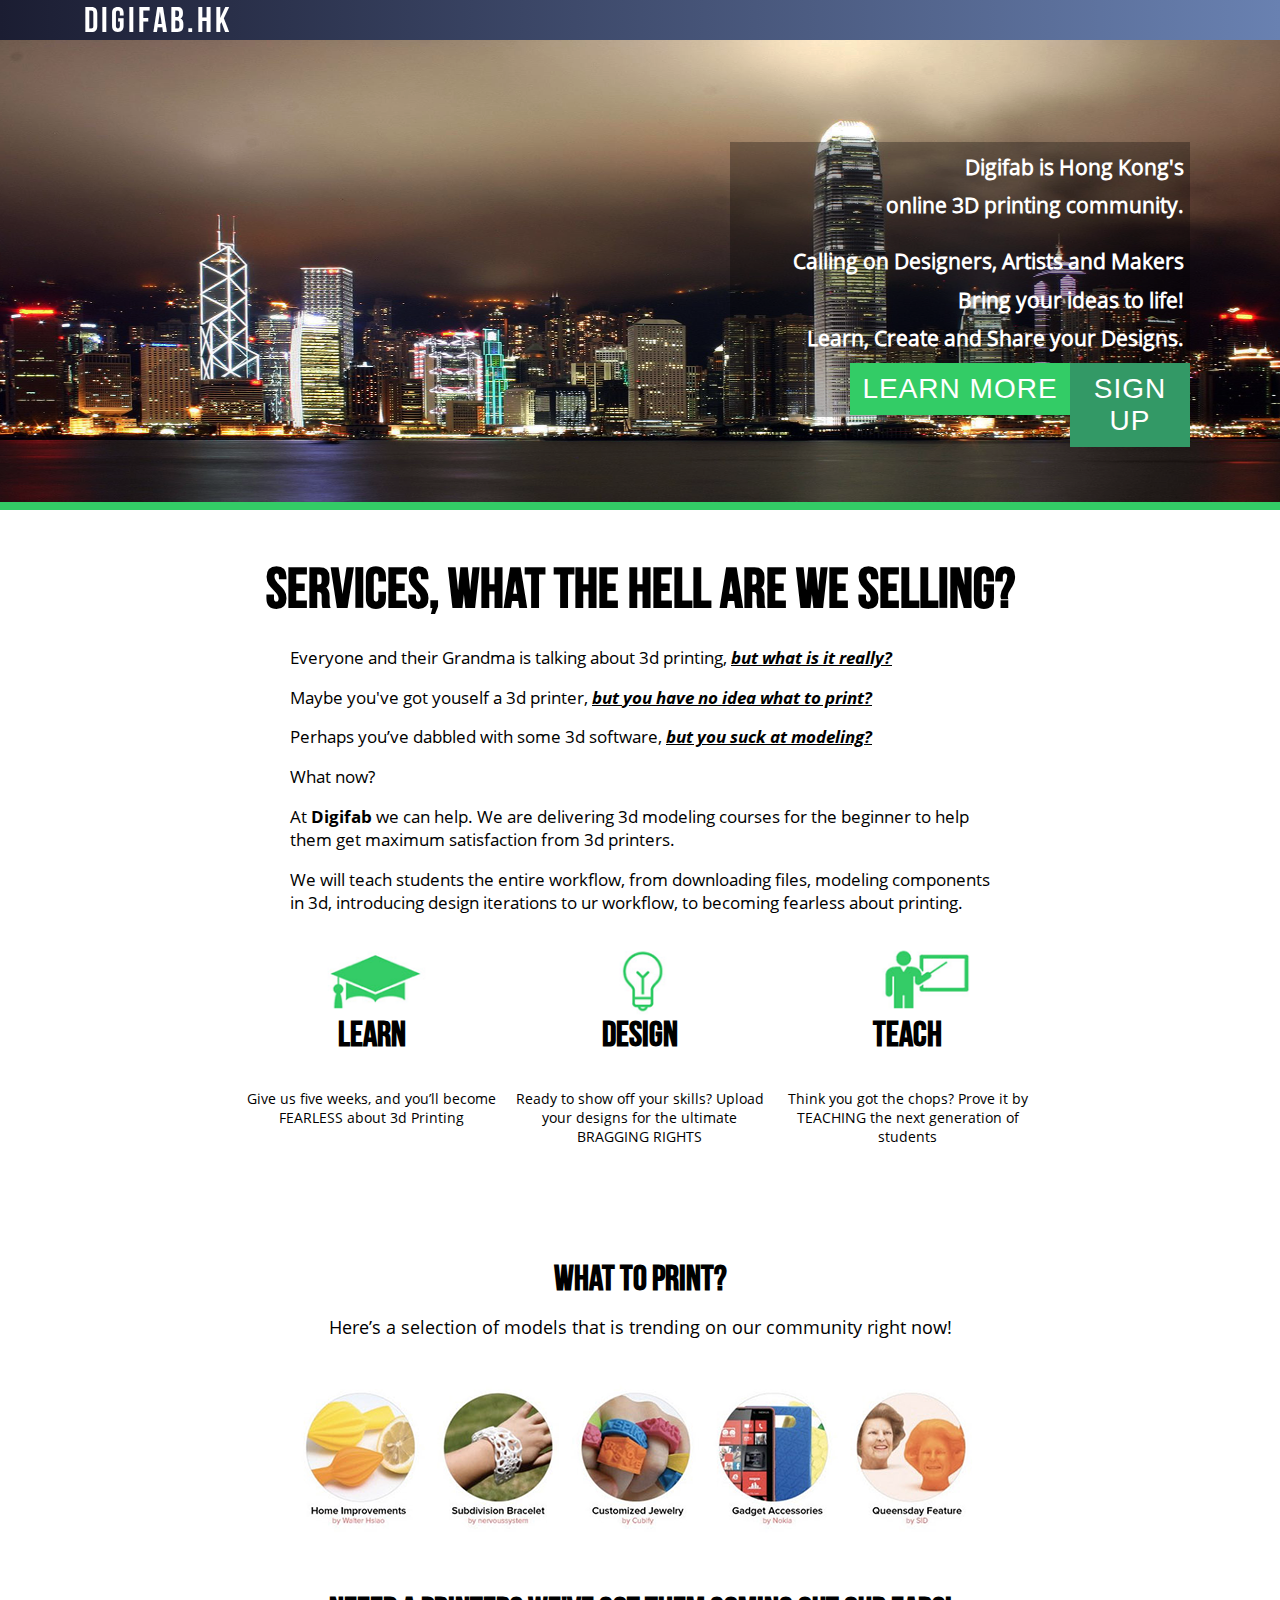
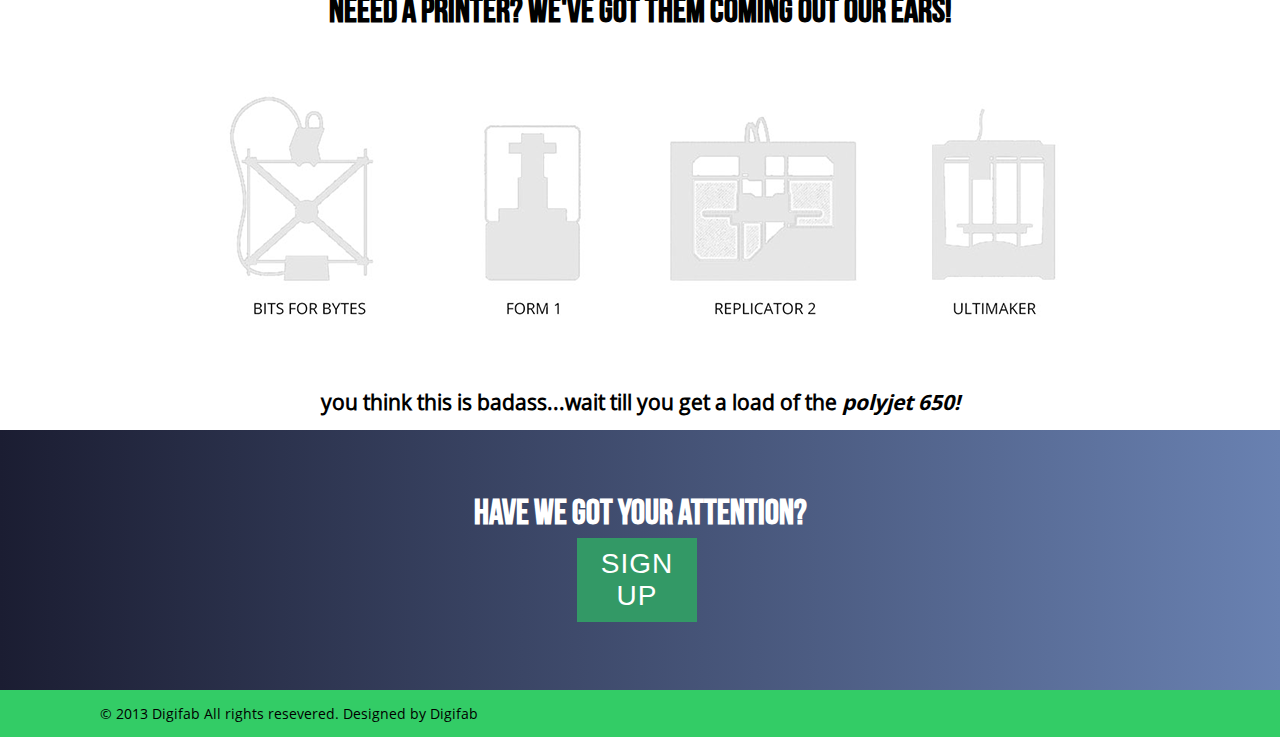
==== signup.html @ a46598dc "commit signup template" ====
<html>
<head>
  <title>Digifab.HK</title>
  <meta name="description" content="Digifab Hong Kong is a 3D Design Education Service aimed for Makers interested in 3D Fabrication">
  <meta keywords="Learn,3D,Printing,Design,Makers,Hackerspace,Hobby,Hong Kong">
  <meta charset="UTF-8">

  <link rel="stylesheet" type="text/css" href="css/main.css">
</head>
<body>
  <!-- Main Container -->
  <main class="container">

    <header>
      <span class="logo"><a href="index.html">DigiFab.HK</a></span>
      <nav class="menu-container">
        <ul class="menu">
          <!-- <li class="menu-item"><a href="/">Services</a></li>
          <li class="menu-item"><a href="/">What to Print</a></li>
          <li class="menu-item"><a href="/">About Us</a></li> -->
          <!-- <li class="menu-item"><a href="/">Blog</a></li> -->
          <!-- <li class="menu-item"><a href="">Contact Us</a></li> -->
        </ul>
      </nav>
    </header>
    <!-- First Article -->
    <article class="main-title">
      <section class="container">
          <summary class="description">
            <h1>Digifab is Hong Kong's</h1>
            <h1>online 3D printing community.</h1>
          </summary>
          <div class="detail">
            <h1>Calling on Designers, Artists and Makers</h1>
            <h1>Bring your ideas to life!</h1>
            <h1>Learn, Create and Share your Designs.</h1>
          </div>
          <nav class="signup">
            <span>Learn More</span>
            <span><a href="#" class="signup-button">Sign Up</a></span>
          </nav>
      </section>
      
      <nav>
        <ul>
          <li><span></span></li>
          <li><span></span></li>
        </ul> 
      </nav>
    </article>

    <!-- Services Article -->
    <article class="services">
      <section class="title">
        <h1>Services, What the hell are we selling?</h1>
      </section>
      <section class="description">
        <p>Everyone and their Grandma is talking about 3d printing, <span>but what is it really?</span></p>
        <p>Maybe you've got youself a 3d printer, <span>but you have no idea what to print?</span></p>
        <p>Perhaps you’ve dabbled with some 3d software, <span>but you suck at modeling?</span></p>
        <p>What now?</p>
        <p>At <span class="bold">Digifab</span> we can help. We are delivering 3d modeling courses for the beginner to help them get maximum satisfaction from 3d printers.</p>
        <p>We will teach students the entire workflow, from downloading files, modeling components in 3d, introducing design iterations to ur workflow, to becoming fearless about printing.</p>
      </section>
    </article>

    <!-- Learn, Design, Teach -->
    <article class="aims">
        <div>
          <div class="col-3">
            <img class="logo"/>
            <h2 class="aim-title">LEARN</h2>
            <p class="aim-detail">Give us five weeks, and you’ll become FEARLESS about 3d Printing</p>
          </div>
          <div class="col-3">
            <img class="logo"/>
            <h2 class="aim-title">DESIGN</h2>
            <p class="aim-detail">Ready to show off your skills? 
              Upload your designs for the ultimate BRAGGING RIGHTS</p>
          </div>
          <div class="col-3">
            <img class="logo"/>
            <h2 class="aim-title">TEACH</h2>
            <p class="aim-detail">Think you got the chops?
            Prove it by TEACHING the next generation 
            of students</p>
          </div>
        </div>
      </section>
    
    </article>

    <!-- What to Print -->
    <article class="what-print">
      <h2>WHAT TO PRINT?</h2>
      <p>Here’s a selection of models that is trending on our community right now!</p>
    </article>

    <!-- Need a Printer? -->
    <article class="need-print">
      <h2 class="title">Neeed a printer? We've got them coming out our ears!</h2>

      
      <div class="detail"><h2>you think this is badass...</h2><h2>wait till you get a load of the <span>polyjet 650!</span></h2></div>
    </article>
      
    <!-- Attention -->
    <article class="attention">
      <h2 class="title">Have we got your attention?</h2>
      <nav class="signup">
        <span>Learn More</span>
        <span><a href="#" class="signup-button">Sign Up</a></span>
      </nav>
    </article>

    <!-- About Us -->
    <article class="about">
      <h1 class="title">About Us</h1>
      <section class="who">
        <h3>who we are</h3>
        <p>blurb</p>
      </section>
      <section class="skills">
        <h3>Our skills</h3>
        <ul>
          <li><span></span></li>
          <li><span></span></li>
          <li><span></span></li>
          <li><span></span></li>
        </ul>
      </section>

      <section class="team">
        <h3>Meet the team</h3>
        <div class="eric">
          <h4>Eric tsoi - designer</h4>
          <p>blurb</p>
        </div>
        <div class="denis">
          <h4>Denis tsoi - web dev</h4>
          <p>blurb</p>
        </div>
      </section>
    </article>

    <!-- Footer -->
    
    <article class="contact">
      <section class="contact-us">
        <h2 class="title">contact us</h2>
        <h3 class="detail">Got any questions? Give us an email or hit us up on twitter</h3>
      </section>

      <section class="contact-info">
        <h3>CONTACT INFO</h3>
        <p>some address</p>
      </section>

      <section class="reply">
        <h3>LEAVE A REPLY</h3>
        <p>some blurb</p>
      </section>

      <section class="map">
        <div class="google-map">
        </div>

        <span class="up"><a href="#">up</a></span>
      </section>

      
    </article>
    <footer>
      <section class="footer-bottom">
        <p class="content">© 2013 <a href="">Digifab</a></p>
        <p class="content">All rights resevered. Designed by Digifab</p> 
      </section>
    </footer>
  </main>


</body>
</html>
---- css/main.css ----
@charset "UTF-8";
/* ----------------- Welcome to Digifab.hk ------------------ */
/*  ___    _          _    __          _          _      _    */
/* |   \  (_)  __ _  (_)  / _|  __ _  | |__      | |_   | |__ */
/* | |) | | | / _` | | | |  _| / _` | | '_ \  _  | ' \  | / / */
/* |___/  |_| \__, | |_| |_|   \__,_| |_.__/ (_) |_||_| |_\_\ */
/*            |___/                                           */
/* -------------- Last Update on 21 Oct 2013 ---------------- */
/*                                                            */
/*! normalize.css 2011-08-12T17:28 UTC · http://github.com/necolas/normalize.css */
/******************************************************************************
 * HTML5 display definitions
 ***************************************************************************** */
article, aside, details, figcaption, figure, footer, header, hgroup, nav, section {
  display: block; }

audio, canvas, video {
  display: inline-block;
  *display: inline;
  *zoom: 1; }

audio:not([controls]) {
  display: none; }

[hidden] {
  display: none; }

/******************************************************************************
 * Base
 ***************************************************************************** */
html {
  font-size: 100%;
  overflow-y: scroll;
  -webkit-text-size-adjust: 100%;
  -ms-text-size-adjust: 100%; }

body {
  margin: 0; }

body, button, input, select, textarea {
  font-family: sans-serif; }

/******************************************************************************
 * Links
 ***************************************************************************** */
a {
  color: #0000ee; }
  a:visited {
    color: #551a8b; }
  a:focus {
    outline: thin dotted; }
  a:hover, a:active {
    outline: 0; }

/******************************************************************************
 * Typography
 ***************************************************************************** */
abbr[title] {
  border-bottom: 1px dotted; }

b, strong {
  font-weight: bold; }

dfn {
  font-style: italic; }

mark {
  background: yellow;
  color: black; }

pre, code, kbd, samp {
  font-family: monospace, serif;
  _font-family: "courier new", monospace;
  font-size: 1em; }

pre {
  white-space: pre;
  white-space: pre-wrap;
  word-wrap: break-word; }

q {
  quotes: none; }
  q:before, q:after {
    content: "";
    content: none; }

small {
  font-size: 75%; }

blockquote {
  margin: 1em 40px; }

sub {
  font-size: 75%;
  line-height: 0;
  position: relative;
  vertical-align: baseline; }

sup {
  font-size: 75%;
  line-height: 0;
  position: relative;
  vertical-align: baseline;
  top: -0.5em; }

sub {
  bottom: -0.25em; }

/******************************************************************************
 * Lists
 ***************************************************************************** */
ul, ol {
  margin: 0;
  padding: 0 0 0 40px; }

dd {
  margin: 0 0 0 40px; }

nav ul, nav ol {
  list-style: none;
  list-style-image: none; }

/******************************************************************************
 * Embedded content
 ***************************************************************************** */
/* */
img {
  border: 0;
  -ms-interpolation-mode: bicubic; }

svg:not(:root) {
  overflow: hidden; }

/******************************************************************************
 * Figures
 ***************************************************************************** */
figure {
  margin: 0; }

/******************************************************************************
 * Forms
 ***************************************************************************** */
form {
  margin: 0; }

fieldset {
  margin: 0 2px;
  padding: 0.35em 0.625em 0.75em; }

legend {
  border: 0;
  *margin-left: -7px; }

button, input, select, textarea {
  font-size: 100%;
  margin: 0;
  vertical-align: baseline;
  *vertical-align: middle; }

button, input {
  line-height: normal;
  *overflow: visible; }

table button, table input {
  *overflow: auto; }

button, html input[type="button"], html input[type="reset"], html input[type="submit"] {
  cursor: pointer;
  -webkit-appearance: button; }

input[type="checkbox"], input[type="radio"] {
  box-sizing: border-box;
  padding: 0; }
input[type="search"] {
  -webkit-appearance: textfield;
  -moz-box-sizing: content-box;
  -webkit-box-sizing: content-box;
  box-sizing: content-box; }
  input[type="search"]::-webkit-search-decoration {
    -webkit-appearance: none; }

button::-moz-focus-inner, input::-moz-focus-inner {
  border: 0;
  padding: 0; }

textarea {
  overflow: auto;
  vertical-align: top; }

/******************************************************************************
 * Tables
 ***************************************************************************** */
table {
  border-collapse: collapse;
  border-spacing: 0; }

@font-face {
  font-family: "Open Sans";
  src: url("../fonts/open-sans/OpenSans-Regular.ttf");
  src: local("Open Sans");
  src: url("../fonts/open-sans/OpenSans-Regular.ttf") format("truetype"); }

@font-face {
  font-family: "Open Sans Bold";
  src: url("../fonts/open-sans/OpenSans-Bold.ttf");
  src: local("Open Sans Bold");
  src: url("../fonts/open-sans/OpenSans-Bold.ttf") format("truetype"); }

@font-face {
  font-family: "Open Sans Bold Italic";
  src: url("../fonts/open-sans/OpenSans-BoldItalic.ttf");
  src: local("Open Sans Bold Italic");
  src: url("../fonts/open-sans/OpenSans-BoldItalic.ttf") format("truetype"); }

@font-face {
  font-family: "BebaeNeue";
  src: url("../fonts/bebas-neue-regular/BebasNeue.otf");
  src: local("BebaeNeue");
  src: url("../fonts/bebas-neue-regular/BebasNeue.otf") format("opentype"); }

html,
body {
  font-family: "Open Sans", "BebaeNeue", "Helvetica", "sans-serif";
  font-size: 14px;
  overflow: auto;
  margin: 0; }

ul {
  list-style: none;
  padding: 0;
  margin: 0 auto; }

li {
  padding: 0 7.5px; }

.main-container {
  background: white;
  position: absolute;
  display: block;
  width: 1024px;
  overflow: hidden;
  font-family: "Open Sans", "BebaeNeue", "Helvetica", "sans-serif"; }

h1 {
  margin: 0 auto; }

.signup .signup-button, .signup .signup-button:visited {
  color: white;
  text-decoration: none; }

main.container {
  width: 1024px;
  background-position-y: -15px; }

article {
  display: block;
  padding: 40px 70px;
  position: relative;
  box-sizing: border-box;
  -moz-box-sizing: border-box;
  -o-box-sizing: border-box;
  -ms-box-sizing: border-box;
  -webkit-box-sizing: border-box; }
  article.main-title {
    height: 510px; }
  article.services {
    height: 380px; }
  article.aims {
    height: 332px; }
  article.what-print {
    height: 343px; }
  article.need-print {
    height: 436px; }
  article.attention {
    height: 260px; }
  article.about {
    height: 540px; }
  article.blog {
    height: 570px; }
  article.contact {
    height: 720px; }

header {
  position: fixed;
  height: 40px;
  width: 100%;
  color: white;
  background: -webkit-gradient(linear, left top, right top, from(#1b1d32), to(#6981b1));
  z-index: 80; }
  header .logo {
    font-family: "BebaeNeue";
    position: absolute;
    display: block;
    height: 40px;
    width: 100px;
    margin-left: 14px;
    left: 70px; }
    header .logo a {
      font-size: 2.5em;
      letter-spacing: 3px;
      margin-top: 4px;
      display: block; }
  header .menu {
    position: absolute;
    right: 70px;
    display: inline-block;
    height: 40px;
    width: 500px;
    padding: 0; }
    header .menu li {
      display: inline-block; }
  header a {
    text-decoration: none;
    color: white; }
    header a:visited {
      color: white; }

.main-title {
  color: white;
  background: url("../img/hongkong.png");
  background-size: 1024px 540px;
  background-repeat-y: no-repeat;
  background-position-y: 40px;
  padding: 0 70px;
  border-bottom: 8px solid #33cc66; }
  .main-title section.container {
    background: rgba(0, 0, 0, 0.3);
    width: 460px;
    text-align: right;
    position: absolute;
    right: 90px;
    top: 142px;
    height: 275px; }
    .main-title section.container summary, .main-title section.container .detail {
      padding-right: 0.4em; }
    .main-title section.container summary {
      margin-bottom: 2em; }
    .main-title section.container h1 {
      display: block;
      font-size: 1.5em;
      margin: 0.5em 0; }
    .main-title section.container .signup {
      display: block;
      height: 40px;
      font-family: "Impact", "Charcoal", sans-serif;
      font-size: 2em;
      text-transform: uppercase;
      letter-spacing: 1px;
      width: 340px;
      float: right;
      height: 55px; }
      .main-title section.container .signup span {
        float: left;
        padding: 10px;
        text-align: center; }
      .main-title section.container .signup span:first-of-type {
        width: 200px;
        background: #33cc66; }
      .main-title section.container .signup span:last-of-type {
        width: 100px;
        background: #339966; }
      .main-title section.container .signup span:hover {
        background: red; }

.services {
  padding: 53px 70px 40px; }
  .services .title {
    text-align: center;
    font-size: 2em;
    font-family: "BebaeNeue"; }
  .services .description {
    font-size: 1.2em;
    width: 700px;
    margin: 0 auto; }
    .services .description span {
      font-family: "Open Sans Bold Italic";
      text-decoration: underline; }
    .services .description span.bold {
      font-family: "Open Sans Bold";
      text-decoration: none; }

.aims {
  padding: 40px 110px;
  background-image: url("../img/aim.png");
  background-repeat: no-repeat;
  background-position: 53% 20%;
  background-size: 66%;
  max-width: 1024px;
  margin: 0 auto; }
  .aims .col-3 {
    width: calc(100% / 3);
    height: 252px;
    text-align: center;
    float: left;
    /*background: red */ }
    .aims .col-3 .aim-title {
      font-family: "BebaeNeue";
      font-size: 2.5em;
      margin-top: 0.4em; }
    .aims .col-3 .logo {
      height: 74px; }

.what-print {
  background-image: url("../img/what.png");
  background-repeat: no-repeat;
  background-position: 50% 90%; }
  .what-print h2 {
    margin: 0 auto;
    font-size: 2.5em;
    font-family: "bebaeNeue";
    text-align: center; }
  .what-print p {
    text-align: center;
    font-size: 1.25em;
    margin-top: 0.6em; }

.need-print {
  padding-top: 0;
  background-image: url("../img/need.png");
  background-repeat: no-repeat;
  background-position: 50%; }
  .need-print .detail {
    position: relative;
    text-align: center;
    padding-top: 305px; }
    .need-print .detail h2 {
      display: inline-block; }
    .need-print .detail span {
      font-family: "Open Sans Bold";
      font-style: italic; }

.attention {
  color: white;
  font-family: "BebaeNeue";
  text-align: center;
  background: -webkit-gradient(linear, left top, right top, from(#1b1d32), to(#6981b1)); }
  .attention .title {
    font-size: 2.5em;
    margin: 0 auto;
    margin-top: 26px; }
  .attention nav.signup {
    display: block;
    height: 40px;
    font-family: "Impact", "Charcoal", sans-serif;
    font-size: 2em;
    text-transform: uppercase;
    letter-spacing: 1px; }
  .attention span {
    display: inline-block;
    padding: 10px;
    text-align: center; }
  .attention span:first-of-type {
    display: none;
    width: 200px;
    background: #33cc66; }
  .attention span:last-of-type {
    width: 100px;
    margin-left: -6px;
    background: #339966; }
  .attention span:hover {
    background: red; }

.about {
  padding-top: 36px;
  display: none; }
  .about .title {
    font-family: "BebaeNeue";
    font-size: 2.5em;
    text-align: center;
    height: 96px;
    width: 800px;
    border-bottom: solid 1px rgba(0, 0, 0, 0.3); }
  .about h3 {
    font-family: "BebaeNeue"; }
  .about .skills,
  .about .who {
    float: left;
    display: block;
    width: 442px;
    height: 190px;
    padding: 25px;
    box-sizing: border-box;
    -moz-box-sizing: border-box;
    -o-box-sizing: border-box;
    -ms-box-sizing: border-box;
    -webkit-box-sizing: border-box;
    visibility: hidden; }
  .about .team {
    clear: both;
    padding: 10px 25px;
    box-sizing: border-box;
    -moz-box-sizing: border-box;
    -o-box-sizing: border-box;
    -ms-box-sizing: border-box;
    -webkit-box-sizing: border-box; }
    .about .team h3 {
      font-size: 1.5em;
      margin: 0; }
    .about .team .eric, .about .team .denis {
      width: 50%;
      height: 140px;
      float: left; }

.contact {
  display: none;
  padding-top: 36px; }
  .contact .contact-us {
    height: 96px;
    width: 800px;
    border-bottom: solid 1px rgba(0, 0, 0, 0.3); }
  .contact .title {
    font-family: "BebaeNeue";
    font-size: 2.5em;
    text-align: center;
    margin-bottom: 0; }
  .contact .detail {
    text-align: center;
    color: white; }

footer {
  background: #33cc66;
  padding-left: 100px; }
  footer .content {
    display: inline-block; }
    footer .content a {
      text-decoration: none; }
      footer .content a:visited, footer .content a:active {
        color: inherit; }

@media screen and (min-width: 1025px) {
  main.container {
    width: 100%; }

  .main-title {
    background-size: 100% 540px; } }
main.container {
  width: 1024px;
  background-position-y: -15px; }

article {
  display: block;
  padding: 40px 70px;
  position: relative;
  box-sizing: border-box;
  -moz-box-sizing: border-box;
  -o-box-sizing: border-box;
  -ms-box-sizing: border-box;
  -webkit-box-sizing: border-box; }
  article.main-title {
    height: 510px; }
  article.services {
    height: 380px; }
  article.aims {
    height: 332px; }
  article.what-print {
    height: 343px; }
  article.need-print {
    height: 436px; }
  article.attention {
    height: 260px; }
  article.about {
    height: 540px; }
  article.blog {
    height: 570px; }
  article.contact {
    height: 720px; }

header {
  position: fixed;
  height: 40px;
  width: 100%;
  color: white;
  background: -webkit-gradient(linear, left top, right top, from(#1b1d32), to(#6981b1));
  z-index: 80; }
  header .logo {
    font-family: "BebaeNeue";
    position: absolute;
    display: block;
    height: 40px;
    width: 100px;
    margin-left: 14px;
    left: 70px; }
    header .logo a {
      font-size: 2.5em;
      letter-spacing: 3px;
      margin-top: 4px;
      display: block; }
  header .menu {
    position: absolute;
    right: 70px;
    display: inline-block;
    height: 40px;
    width: 500px;
    padding: 0; }
    header .menu li {
      display: inline-block; }
  header a {
    text-decoration: none;
    color: white; }
    header a:visited {
      color: white; }

.main-title {
  color: white;
  background: url("../img/hongkong.png");
  background-size: 1024px 540px;
  background-repeat-y: no-repeat;
  background-position-y: 40px;
  padding: 0 70px;
  border-bottom: 8px solid #33cc66; }
  .main-title section.container {
    background: rgba(0, 0, 0, 0.3);
    width: 460px;
    text-align: right;
    position: absolute;
    right: 90px;
    top: 142px;
    height: 275px; }
    .main-title section.container summary, .main-title section.container .detail {
      padding-right: 0.4em; }
    .main-title section.container summary {
      margin-bottom: 2em; }
    .main-title section.container h1 {
      display: block;
      font-size: 1.5em;
      margin: 0.5em 0; }
    .main-title section.container .signup {
      display: block;
      height: 40px;
      font-family: "Impact", "Charcoal", sans-serif;
      font-size: 2em;
      text-transform: uppercase;
      letter-spacing: 1px;
      width: 340px;
      float: right;
      height: 55px; }
      .main-title section.container .signup span {
        float: left;
        padding: 10px;
        text-align: center; }
      .main-title section.container .signup span:first-of-type {
        width: 200px;
        background: #33cc66; }
      .main-title section.container .signup span:last-of-type {
        width: 100px;
        background: #339966; }
      .main-title section.container .signup span:hover {
        background: red; }

.services {
  padding: 53px 70px 40px; }
  .services .title {
    text-align: center;
    font-size: 2em;
    font-family: "BebaeNeue"; }
  .services .description {
    font-size: 1.2em;
    width: 700px;
    margin: 0 auto; }
    .services .description span {
      font-family: "Open Sans Bold Italic";
      text-decoration: underline; }
    .services .description span.bold {
      font-family: "Open Sans Bold";
      text-decoration: none; }

.aims {
  padding: 40px 110px;
  background-image: url("../img/aim.png");
  background-repeat: no-repeat;
  background-position: 53% 20%;
  background-size: 66%;
  max-width: 1024px;
  margin: 0 auto; }
  .aims .col-3 {
    width: calc(100% / 3);
    height: 252px;
    text-align: center;
    float: left;
    /*background: red */ }
    .aims .col-3 .aim-title {
      font-family: "BebaeNeue";
      font-size: 2.5em;
      margin-top: 0.4em; }
    .aims .col-3 .logo {
      height: 74px; }

.what-print {
  background-image: url("../img/what.png");
  background-repeat: no-repeat;
  background-position: 50% 90%; }
  .what-print h2 {
    margin: 0 auto;
    font-size: 2.5em;
    font-family: "bebaeNeue";
    text-align: center; }
  .what-print p {
    text-align: center;
    font-size: 1.25em;
    margin-top: 0.6em; }

.need-print {
  padding-top: 0;
  background-image: url("../img/need.png");
  background-repeat: no-repeat;
  background-position: 50%; }
  .need-print .detail {
    position: relative;
    text-align: center;
    padding-top: 305px; }
    .need-print .detail h2 {
      display: inline-block; }
    .need-print .detail span {
      font-family: "Open Sans Bold";
      font-style: italic; }

.attention {
  color: white;
  font-family: "BebaeNeue";
  text-align: center;
  background: -webkit-gradient(linear, left top, right top, from(#1b1d32), to(#6981b1)); }
  .attention .title {
    font-size: 2.5em;
    margin: 0 auto;
    margin-top: 26px; }
  .attention nav.signup {
    display: block;
    height: 40px;
    font-family: "Impact", "Charcoal", sans-serif;
    font-size: 2em;
    text-transform: uppercase;
    letter-spacing: 1px; }
  .attention span {
    display: inline-block;
    padding: 10px;
    text-align: center; }
  .attention span:first-of-type {
    display: none;
    width: 200px;
    background: #33cc66; }
  .attention span:last-of-type {
    width: 100px;
    margin-left: -6px;
    background: #339966; }
  .attention span:hover {
    background: red; }

.about {
  padding-top: 36px;
  display: none; }
  .about .title {
    font-family: "BebaeNeue";
    font-size: 2.5em;
    text-align: center;
    height: 96px;
    width: 800px;
    border-bottom: solid 1px rgba(0, 0, 0, 0.3); }
  .about h3 {
    font-family: "BebaeNeue"; }
  .about .skills,
  .about .who {
    float: left;
    display: block;
    width: 442px;
    height: 190px;
    padding: 25px;
    box-sizing: border-box;
    -moz-box-sizing: border-box;
    -o-box-sizing: border-box;
    -ms-box-sizing: border-box;
    -webkit-box-sizing: border-box;
    visibility: hidden; }
  .about .team {
    clear: both;
    padding: 10px 25px;
    box-sizing: border-box;
    -moz-box-sizing: border-box;
    -o-box-sizing: border-box;
    -ms-box-sizing: border-box;
    -webkit-box-sizing: border-box; }
    .about .team h3 {
      font-size: 1.5em;
      margin: 0; }
    .about .team .eric, .about .team .denis {
      width: 50%;
      height: 140px;
      float: left; }

.contact {
  display: none;
  padding-top: 36px; }
  .contact .contact-us {
    height: 96px;
    width: 800px;
    border-bottom: solid 1px rgba(0, 0, 0, 0.3); }
  .contact .title {
    font-family: "BebaeNeue";
    font-size: 2.5em;
    text-align: center;
    margin-bottom: 0; }
  .contact .detail {
    text-align: center;
    color: white; }

footer {
  background: #33cc66;
  padding-left: 100px; }
  footer .content {
    display: inline-block; }
    footer .content a {
      text-decoration: none; }
      footer .content a:visited, footer .content a:active {
        color: inherit; }

@media screen and (min-width: 1025px) {
  main.container {
    width: 100%; }

  .main-title {
    background-size: 100% 540px; } }
.title {
  font-family: "BebaeNeue";
  font-size: 2.5em;
  text-align: center; }
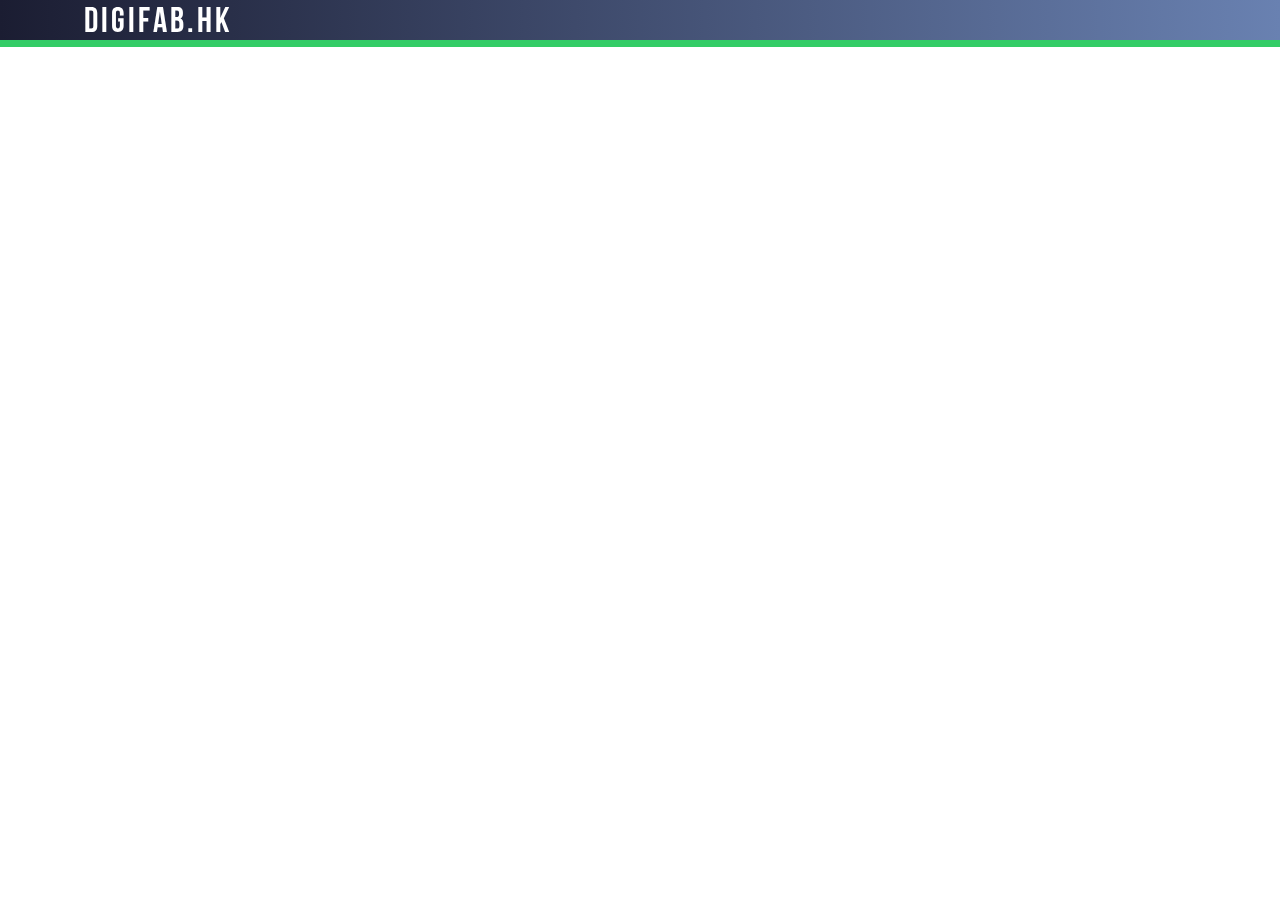
==== commit a9ece919: "add shit" ====
--- a/signup.html
+++ b/signup.html
@@ -23,153 +23,10 @@
         </ul>
       </nav>
     </header>
-    <!-- First Article -->
-    <article class="main-title">
-      <section class="container">
-          <summary class="description">
-            <h1>Digifab is Hong Kong's</h1>
-            <h1>online 3D printing community.</h1>
-          </summary>
-          <div class="detail">
-            <h1>Calling on Designers, Artists and Makers</h1>
-            <h1>Bring your ideas to life!</h1>
-            <h1>Learn, Create and Share your Designs.</h1>
-          </div>
-          <nav class="signup">
-            <span>Learn More</span>
-            <span><a href="#" class="signup-button">Sign Up</a></span>
-          </nav>
-      </section>
-      
-      <nav>
-        <ul>
-          <li><span></span></li>
-          <li><span></span></li>
-        </ul> 
-      </nav>
-    </article>
+    
 
-    <!-- Services Article -->
-    <article class="services">
-      <section class="title">
-        <h1>Services, What the hell are we selling?</h1>
-      </section>
-      <section class="description">
-        <p>Everyone and their Grandma is talking about 3d printing, <span>but what is it really?</span></p>
-        <p>Maybe you've got youself a 3d printer, <span>but you have no idea what to print?</span></p>
-        <p>Perhaps you’ve dabbled with some 3d software, <span>but you suck at modeling?</span></p>
-        <p>What now?</p>
-        <p>At <span class="bold">Digifab</span> we can help. We are delivering 3d modeling courses for the beginner to help them get maximum satisfaction from 3d printers.</p>
-        <p>We will teach students the entire workflow, from downloading files, modeling components in 3d, introducing design iterations to ur workflow, to becoming fearless about printing.</p>
-      </section>
-    </article>
-
-    <!-- Learn, Design, Teach -->
-    <article class="aims">
-        <div>
-          <div class="col-3">
-            <img class="logo"/>
-            <h2 class="aim-title">LEARN</h2>
-            <p class="aim-detail">Give us five weeks, and you’ll become FEARLESS about 3d Printing</p>
-          </div>
-          <div class="col-3">
-            <img class="logo"/>
-            <h2 class="aim-title">DESIGN</h2>
-            <p class="aim-detail">Ready to show off your skills? 
-              Upload your designs for the ultimate BRAGGING RIGHTS</p>
-          </div>
-          <div class="col-3">
-            <img class="logo"/>
-            <h2 class="aim-title">TEACH</h2>
-            <p class="aim-detail">Think you got the chops?
-            Prove it by TEACHING the next generation 
-            of students</p>
-          </div>
-        </div>
-      </section>
     
-    </article>
-
-    <!-- What to Print -->
-    <article class="what-print">
-      <h2>WHAT TO PRINT?</h2>
-      <p>Here’s a selection of models that is trending on our community right now!</p>
-    </article>
-
-    <!-- Need a Printer? -->
-    <article class="need-print">
-      <h2 class="title">Neeed a printer? We've got them coming out our ears!</h2>
-
-      
-      <div class="detail"><h2>you think this is badass...</h2><h2>wait till you get a load of the <span>polyjet 650!</span></h2></div>
-    </article>
-      
-    <!-- Attention -->
-    <article class="attention">
-      <h2 class="title">Have we got your attention?</h2>
-      <nav class="signup">
-        <span>Learn More</span>
-        <span><a href="#" class="signup-button">Sign Up</a></span>
-      </nav>
-    </article>
-
-    <!-- About Us -->
-    <article class="about">
-      <h1 class="title">About Us</h1>
-      <section class="who">
-        <h3>who we are</h3>
-        <p>blurb</p>
-      </section>
-      <section class="skills">
-        <h3>Our skills</h3>
-        <ul>
-          <li><span></span></li>
-          <li><span></span></li>
-          <li><span></span></li>
-          <li><span></span></li>
-        </ul>
-      </section>
-
-      <section class="team">
-        <h3>Meet the team</h3>
-        <div class="eric">
-          <h4>Eric tsoi - designer</h4>
-          <p>blurb</p>
-        </div>
-        <div class="denis">
-          <h4>Denis tsoi - web dev</h4>
-          <p>blurb</p>
-        </div>
-      </section>
-    </article>
-
-    <!-- Footer -->
     
-    <article class="contact">
-      <section class="contact-us">
-        <h2 class="title">contact us</h2>
-        <h3 class="detail">Got any questions? Give us an email or hit us up on twitter</h3>
-      </section>
-
-      <section class="contact-info">
-        <h3>CONTACT INFO</h3>
-        <p>some address</p>
-      </section>
-
-      <section class="reply">
-        <h3>LEAVE A REPLY</h3>
-        <p>some blurb</p>
-      </section>
-
-      <section class="map">
-        <div class="google-map">
-        </div>
-
-        <span class="up"><a href="#">up</a></span>
-      </section>
-
-      
-    </article>
     <footer>
       <section class="footer-bottom">
         <p class="content">© 2013 <a href="">Digifab</a></p>
